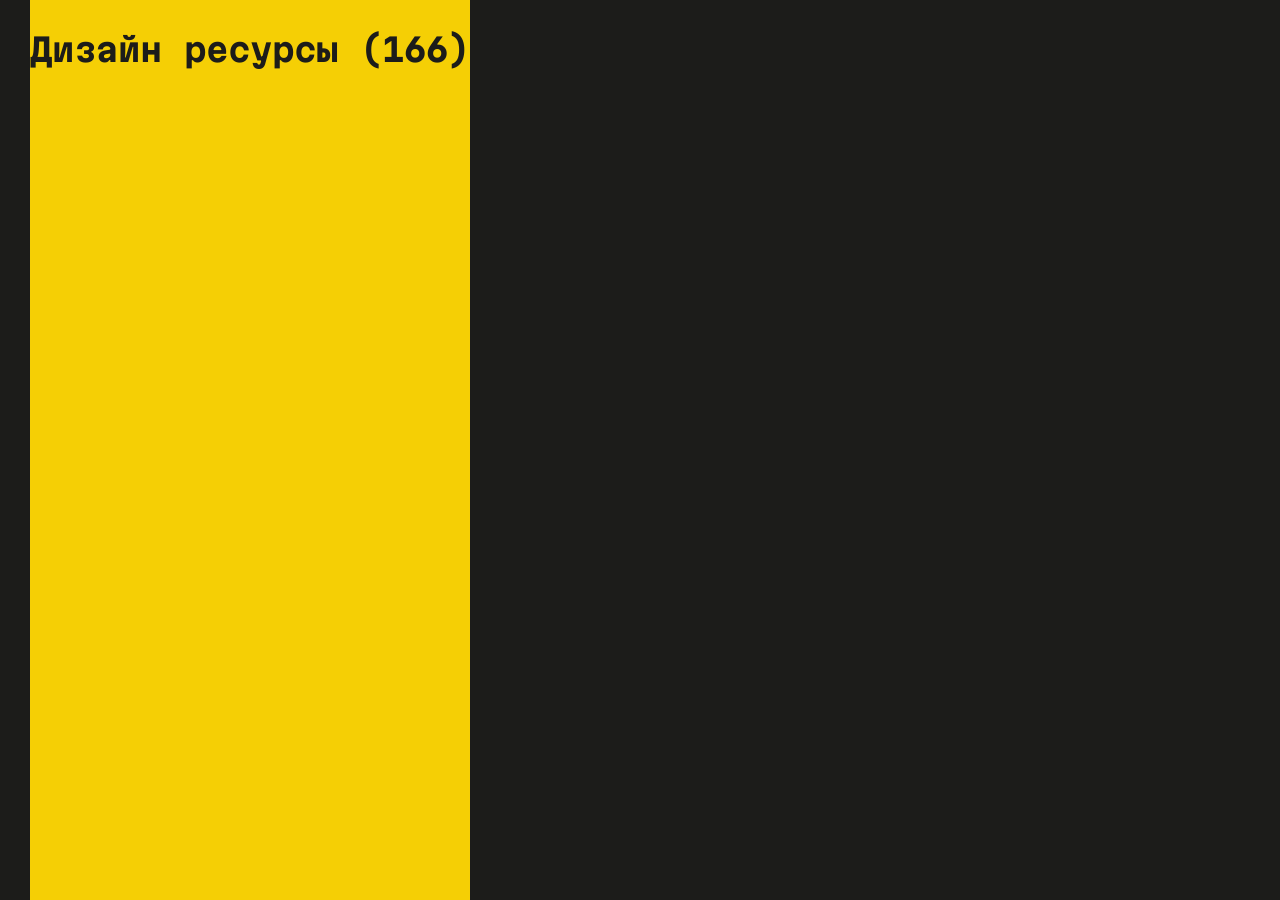
==== search.html @ 6357f6a7 "add search icon to main page with responsive design" ====
<!DOCTYPE html>
<html lang="en">

<head>
  <meta charset="UTF-8">
  <meta name="viewport" content="width=device-width, initial-scale=1.0">
  <title>Поиск - Дизайн ресурсы</title>
  <link rel="stylesheet" href="styles.css">
  <link rel="stylesheet" href="utils.css">
  <link rel="preconnect" href="https://fonts.googleapis.com">
  <link rel="preconnect" href="https://fonts.gstatic.com" crossorigin>
  <link
    href="https://fonts.googleapis.com/css2?family=Martian+Mono:wght@100..800&family=Pixelify+Sans:wght@400..700&display=swap"
    rel="stylesheet">

  <link rel="icon" href="./favicon.ico?" sizes="32x32">
  <link rel="icon" href="./favicon.svg?" type="image/svg+xml">
</head>

<body id="body-search">
  <header>

    <h1>Дизайн ресурсы</h1>

  </header>
  <main>
    test
  </main>
  <script src="script.js" type="module"></script>
  <script src="script.js" type="module"></script>
</body>

</html>
---- styles.css ----
body {
  display: flex;
  margin: 0;
  font-family: "Martian Mono", Arial, Helvetica, sans-serif;
}

#body-main {
  background-color: var(--yellow);
}

#body-search {
  background-color: var(--black);
  color: var(--white);
}

main {
  display: flex;
  flex-direction: row;
  width: 100%;
}

section {
  display: flex;
  flex-direction: column;
}

.section-container {
  background-color: var(--white);
  height: fit-content;
}

.accordion {
  display: flex;
  gap: 10px;
  align-items: start;
  padding: 10px;
}

.accordion-text {
  width: 100%;
}

.accordion:hover {
  background-color: var(--yellow);
}

a:hover {
  background-color: var(--white);
  font-weight: bold;
}

h3:hover,
img:hover {

  cursor: pointer;
}

.closed.accordion-links {
  display: none;
}

.open {
  display: block;
}

.open.accordion-links {
  display: initial;
}

.link-container {
  display: flex;
  gap: 10px;
  flex-direction: row;
  align-items: start;
  padding: 8px 0;
}

.accordion-links {
  margin-top: 20px;
}

img {
  width: 20px;
  height: 20px;
}

.img-container {
  width: 20px;
  height: 20px;
}

/*--------------*/

#icon-big {
  width: 38px;
  height: 38px;
}

header {
  display: flex;
  gap: 30px;
}
---- utils.css ----
@property --yellow {
  syntax: "<color>";
  inherits: false;
  initial-value: #F5CF05;
}

@property --white {
  syntax: "<color>";
  inherits: false;
  initial-value: #FAFAF9;
}

@property --black {
  syntax: "<color>";
  inherits: false;
  initial-value: #1C1C1A;
}


.body-medium {
  font-family: "Martian Mono", monospace;
  font-optical-sizing: auto;
  font-weight: medium;
  font-style: normal;
  font-variation-settings:
    "wdth" 100;
}

h3 {
  margin: 0;
}

a {
  color: inherit;
}

img {
  height: 20px;
  width: 20px;
}

p {
  line-height: 150%;
  margin: 0;
}

h1 {
  margin: 0;
  padding: 0;
}

/* */

@media (min-width: 480px) {
  header {
    writing-mode: sideways-lr;
    text-orientation: mixed;
    color: var(--black);
    height: 100vh;
    display: flex;
    justify-content: end;
    font-weight: lighter;
    position: sticky;
    background-color: var(--yellow);
    position: fixed;
    z-index: 1;
  }

  body {
    flex-direction: row;
  }
}

/* */

@media (max-width: 479px) {

  /* Mobile Small */
  body {
    flex-direction: column;
    padding: 16px;
  }

  header {
    color: var(--black);
    position: fixed;
    background-color: var(--yellow);
    width: 100%;
    padding-bottom: 16px;
  }

  main {
    padding-left: 0;
    padding-top: 60px;
    padding-bottom: 16px;
    flex-direction: column;
  }

  section {
    width: 100%;
  }

  h1 {
    font-size: 22px;
    width: fit-content;
  }

  h2 {
    font-size: 16px;
  }

  h3 {
    font-size: 14px;
  }

  p {
    font-size: 12px;
  }

  body {
    padding: 0 16px;
    gap: 16px;
  }

  header {
    padding-top: 16px;
    gap: 0;
    justify-content: space-between;
    width: calc(100% - 32px);
  }

  main {
    gap: 16px;
  }

  .section-container {
    padding: 10px;
    padding-top: 0;
  }

  #icon-big {
    width: 28px;
    height: 28px;
  }
}

@media (min-width: 480px) and (max-width: 767px) {

  /* Mobile Large */
  main {
    flex-direction: column;
    padding-top: 16px;
    padding-bottom: 16px;
  }

  section {
    width: 100%;
  }

  h1 {
    font-size: 18px;
  }

  h2 {
    font-size: 16px;
  }

  h3 {
    font-size: 14px;
  }

  p {
    font-size: 12px;
  }

  body {
    padding: 0 16px;
    gap: 16px;
  }

  header {
    padding: 16px 0;
  }

  main {
    gap: 16px;
    padding-left: 40px;
  }

  .section-container {
    padding: 10px;
    padding-top: 0;
  }

  #icon-big {
    width: 26px;
    height: 26px;
  }

}

@media (min-width: 768px) and (max-width: 1023px) {
  /* Tablet */

  main {
    flex-direction: column;
    padding-top: 30px;
    padding-bottom: 30px;
  }

  section {
    width: 100%;
  }

  body {
    padding: 0 30px;
    gap: 30px;
  }

  header {
    padding: 30px 0;
  }

  main {
    gap: 30px;
    padding-left: 80px;
  }

  .section-container {
    padding: 20px;
    padding-top: 0;
    gap: 10px;
  }

  #icon-big {
    width: 38px;
    height: 38px;
  }
}

@media (min-width: 1024px) and (max-width: 1199px) {

  /* Desktop */
  h1 {
    font-size: 24px;
  }

  h2 {
    font-size: 18px;
  }

  h3 {
    font-size: 16px;
  }

  p {
    font-size: 12px;
  }

  main {
    flex-direction: row;
    gap: 30px;
    padding-left: 80px;
  }

  section {
    width: 33%;
    height: 100vh;
    /* percent relative to viewport height */
    float: left;
    overflow: scroll;
  }

  body {
    overflow: hidden;
    padding: 0 30px;
    gap: 30px;
  }

  .section-container {
    margin: 30px 0;
    padding: 20px;
    gap: 10px;
    padding-top: 0;
  }

  header {
    padding: 30px 0;
  }

  #icon-big {
    width: 30px;
    height: 30px;
  }
}

@media (min-width: 1200px) {

  /* Large Desktop */
  h1 {
    font-size: 32px;
  }

  h2 {
    font-size: 24px;
  }

  h3 {
    font-size: 18px;
  }

  p {
    font-size: 14px;
  }

  main {
    flex-direction: row;
    gap: 30px;
    padding-left: 80px;
  }

  section {
    width: 33%;
    height: 100vh;
    /* percent relative to viewport height */
    float: left;
    overflow: scroll;
  }

  body {
    overflow: hidden;
    padding: 0 30px;
    gap: 30px;
  }

  .section-container {
    margin: 30px 0;
    padding: 20px;
    gap: 10px;
    padding-top: 0;
  }

  header {
    padding: 30px 0;
  }

  #icon-big {
    width: 38px;
    height: 38px;
  }
}
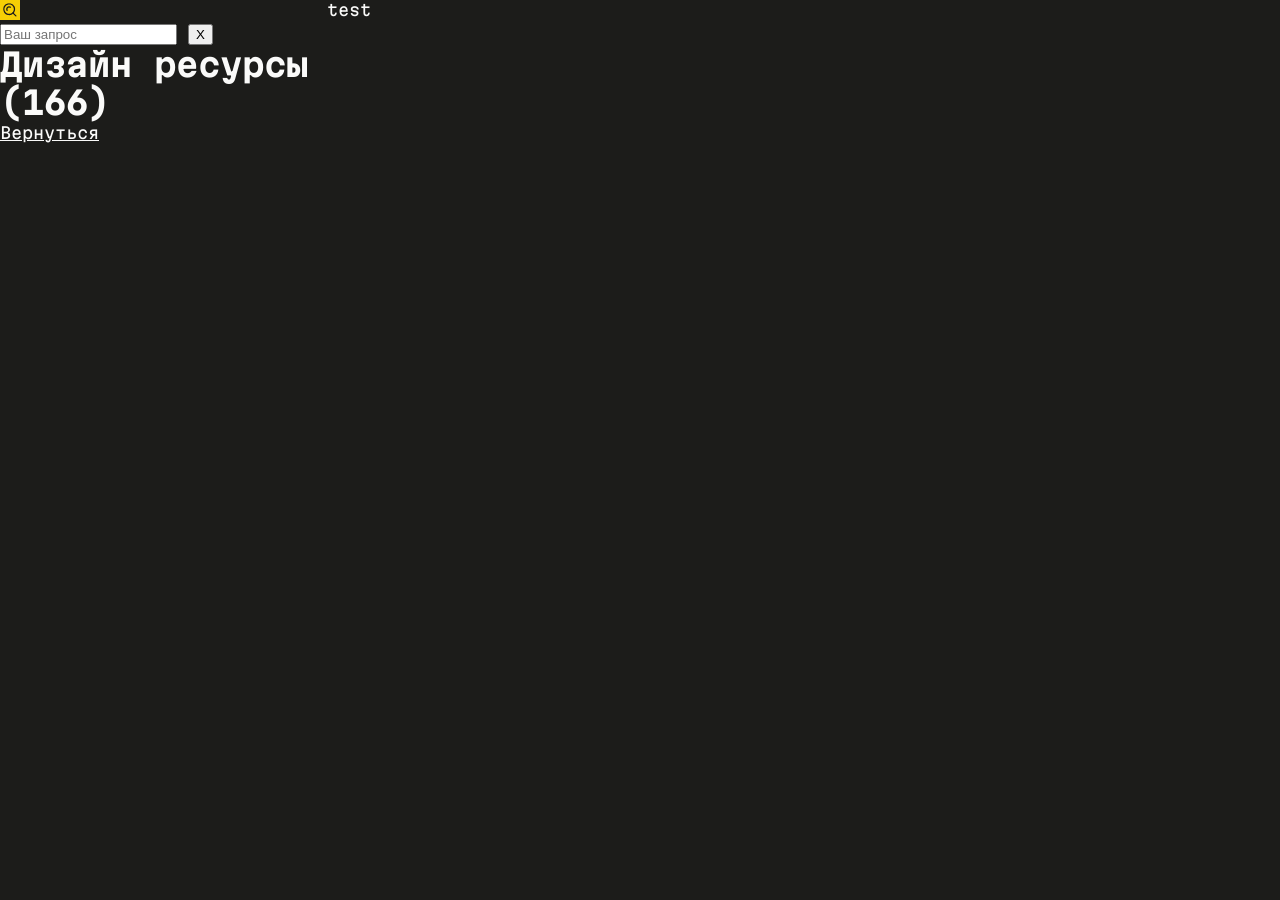
==== commit 11f96c09: "add search icon to home page" ====
--- a/search.html
+++ b/search.html
@@ -5,8 +5,7 @@
   <meta charset="UTF-8">
   <meta name="viewport" content="width=device-width, initial-scale=1.0">
   <title>Поиск - Дизайн ресурсы</title>
-  <link rel="stylesheet" href="styles.css">
-  <link rel="stylesheet" href="utils.css">
+  <link rel="stylesheet" href="search.css">
   <link rel="preconnect" href="https://fonts.googleapis.com">
   <link rel="preconnect" href="https://fonts.gstatic.com" crossorigin>
   <link
@@ -17,10 +16,20 @@
   <link rel="icon" href="./favicon.svg?" type="image/svg+xml">
 </head>
 
-<body id="body-search">
+<body>
   <header>
+    <div id="search-container">
+      <img src="search-yellow.svg">
+      <div id="search-field">
+        <input placeholder="Ваш запрос">
+        <button>X</button>
+      </div>
+    </div>
 
-    <h1>Дизайн ресурсы</h1>
+    <div id="heading">
+      <h1>Дизайн ресурсы</h1>
+      <p><a href="./index.html">Вернуться</a></p>
+    </div>
 
   </header>
   <main>
--- a/search.css
+++ b/search.css
@@ -0,0 +1,138 @@
+@property --yellow {
+  syntax: "<color>";
+  inherits: false;
+  initial-value: #F5CF05;
+}
+
+@property --white {
+  syntax: "<color>";
+  inherits: false;
+  initial-value: #FAFAF9;
+}
+
+@property --black {
+  syntax: "<color>";
+  inherits: false;
+  initial-value: #1C1C1A;
+}
+
+
+.body-medium {
+  font-family: "Martian Mono", monospace;
+  font-optical-sizing: auto;
+  font-weight: medium;
+  font-style: normal;
+  font-variation-settings:
+    "wdth" 100;
+}
+
+h3 {
+  margin: 0;
+}
+
+a {
+  color: inherit;
+}
+
+img {
+  height: 20px;
+  width: 20px;
+}
+
+p {
+  line-height: 150%;
+  margin: 0;
+}
+
+h1 {
+  margin: 0;
+  padding: 0;
+}
+
+body {
+  display: flex;
+  margin: 0;
+  font-family: "Martian Mono", Arial, Helvetica, sans-serif;
+  background-color: var(--black);
+  color: var(--white);
+}
+
+main {
+  display: flex;
+  flex-direction: row;
+  width: 100%;
+}
+
+section {
+  display: flex;
+  flex-direction: column;
+}
+
+.section-container {
+  background-color: var(--white);
+  height: fit-content;
+}
+
+.accordion {
+  display: flex;
+  gap: 10px;
+  align-items: start;
+  padding: 10px;
+}
+
+.accordion-text {
+  width: 100%;
+}
+
+.accordion:hover {
+  background-color: var(--yellow);
+}
+
+a:hover {
+  background-color: var(--white);
+  font-weight: bold;
+}
+
+h3:hover,
+img:hover {
+
+  cursor: pointer;
+}
+
+.closed.accordion-links {
+  display: none;
+}
+
+.open {
+  display: block;
+}
+
+.open.accordion-links {
+  display: initial;
+}
+
+.link-container {
+  display: flex;
+  gap: 10px;
+  flex-direction: row;
+  align-items: start;
+  padding: 8px 0;
+}
+
+.accordion-links {
+  margin-top: 20px;
+}
+
+img {
+  width: 20px;
+  height: 20px;
+}
+
+.img-container {
+  width: 20px;
+  height: 20px;
+}
+
+body {
+  flex-direction: row;
+}
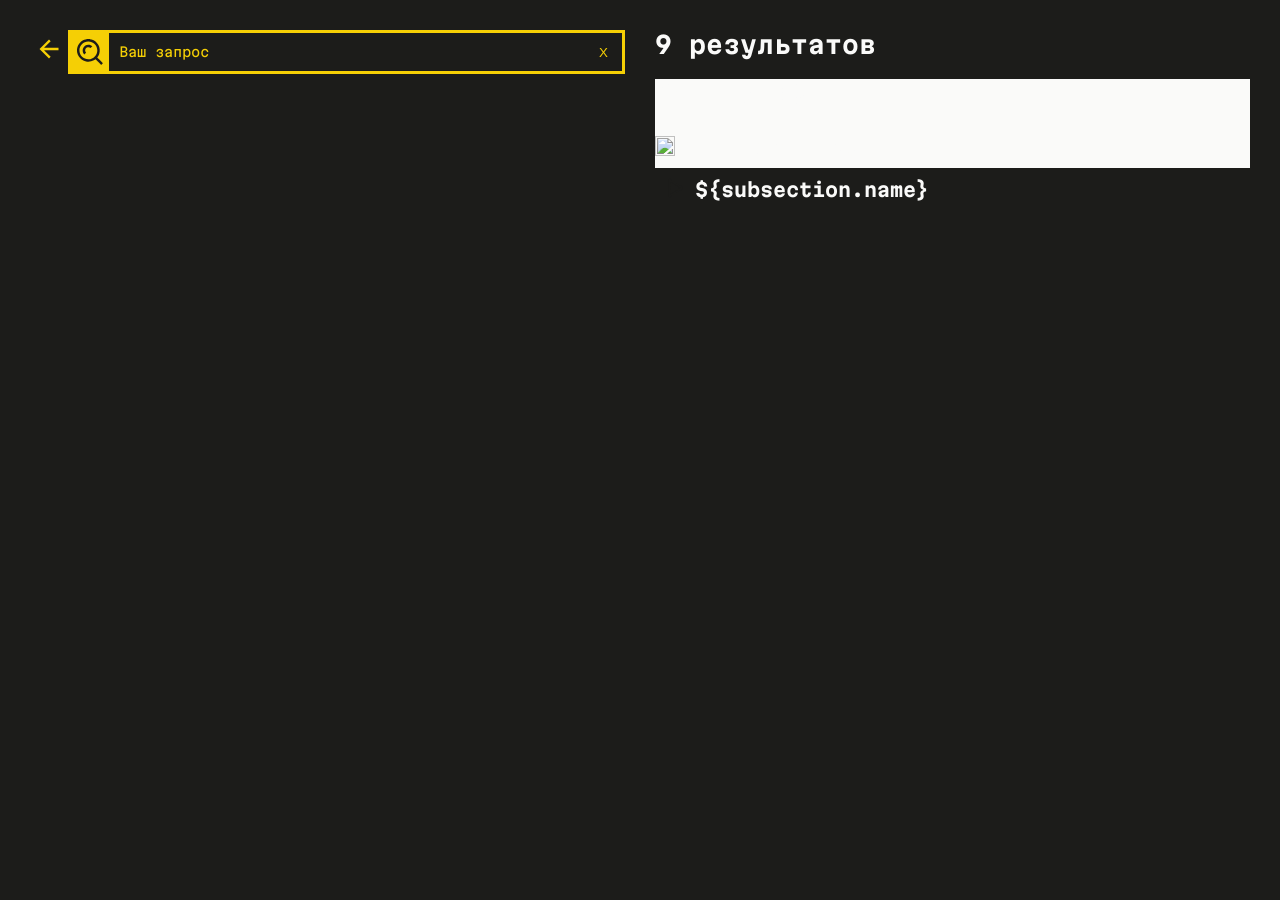
==== commit 78f0edfb: "initial input field design on pc" ====
--- a/search.html
+++ b/search.html
@@ -18,25 +18,49 @@
 
 <body>
   <header>
-    <div id="search-container">
-      <img src="search-yellow.svg">
-      <div id="search-field">
-        <input placeholder="Ваш запрос">
-        <button>X</button>
+    <div id="outer-search-container">
+      <a href="./index.html" id="search-link"><img id="back-icon" src="back-icon.svg"></a>
+      <div id="search-container">
+        <img id="icon-big" src="search-yellow.svg">
+        <div id="search-field">
+          <input placeholder="Ваш запрос">
+          <button id="cancel-btn">X</button>
+        </div>
       </div>
     </div>
 
     <div id="heading">
-      <h1>Дизайн ресурсы</h1>
-      <p><a href="./index.html">Вернуться</a></p>
+      <h1>Поиск</h1>
     </div>
 
   </header>
   <main>
-    test
+    <h2 id="h2-search">9 результатов</h2>
+    <div id="results-sections">
+      <div class="section-container">
+        <h2>${header}</h2>
+        <div class="link-container">
+          <div class="img-container">
+            <img src='http://www.google.com/s2/favicons?domain=${linkData.link}' />
+          </div>
+          <p><a href="${linkData.link}" target="_blank">${linkData.name}</a></p>
+        </div>
+      </div>
+      <div class="accordion">
+        <img src="list-icon-closed.svg" id="${header}${subsection.name}" class="closed">
+        <div class="accordion-text">
+          <h3 id="${header}${subsection.name}" class="closed">${subsection.name}</h3>
+          <div class="accordion-links closed" id="${header}${subsection.name}">
+            ${linksHTML}
+          </div>
+        </div>
+      </div>
+    </div>
+    <div id="reults-links">
+
+    </div>
   </main>
-  <script src="script.js" type="module"></script>
-  <script src="script.js" type="module"></script>
+  <script src="search.js" type="module"></script>
 </body>
 
 </html>
--- a/search.css
+++ b/search.css
@@ -16,7 +16,7 @@
   initial-value: #1C1C1A;
 }
 
-
+/*
 .body-medium {
   font-family: "Martian Mono", monospace;
   font-optical-sizing: auto;
@@ -25,6 +25,7 @@
   font-variation-settings:
     "wdth" 100;
 }
+*/
 
 h3 {
   margin: 0;
@@ -32,6 +33,19 @@
 
 a {
   color: inherit;
+}
+
+#search-link {
+  background-color: transparent;
+  color: transparent;
+}
+
+#search-link:hover {
+  box-shadow: 0 0 0 3px var(--yellow) inset;
+  z-index: 1;
+  background-color: transparent;
+  padding: 0;
+  margin: 0;
 }
 
 img {
@@ -55,13 +69,98 @@
   font-family: "Martian Mono", Arial, Helvetica, sans-serif;
   background-color: var(--black);
   color: var(--white);
+  padding: 0 30px;
+  gap: 30px;
+}
+
+header {
+  width: 50%;
+  padding: 30px 0;
 }
 
 main {
   display: flex;
-  flex-direction: row;
-  width: 100%;
-}
+  flex-direction: column;
+  width: 50%;
+  padding: 30px 0;
+}
+
+#outer-search-container {
+  display: flex;
+  flex-direction: row;
+  width: 100%;
+
+}
+
+#search-container {
+  display: flex;
+  flex-direction: row;
+  width: 100%;
+  border: 3px solid var(--yellow);
+}
+
+#icon-big,
+#back-icon {
+  width: 38px;
+  height: 38px;
+}
+
+#search-field {
+  display: flex;
+  width: 100%;
+  padding: 8px;
+}
+
+input {
+  background-color: var(--black);
+  border: none;
+  width: 100%;
+  font-family: inherit;
+  color: var(--yellow);
+}
+
+input:focus {
+  background-color: var(--black);
+  border: none;
+  outline: none;
+  width: 100%;
+  font-family: inherit;
+  color: var(--white);
+}
+
+::placeholder {
+  color: var(--yellow);
+  opacity: 1;
+}
+
+#cancel-btn {
+  background-color: transparent;
+  border: none;
+  color: var(--yellow);
+  font-size: ;
+}
+
+#heading {
+  writing-mode: sideways-lr;
+  text-orientation: mixed;
+  color: var(--yellow);
+  height: 100vh;
+  display: flex;
+  justify-content: end;
+  font-weight: lighter;
+  align-items: end;
+  position: sticky;
+  position: fixed;
+  z-index: 1;
+  gap: 30px;
+  padding-top: 30px;
+}
+
+#h2-search {
+  margin: 0;
+}
+
+/* ------ */
 
 section {
   display: flex;
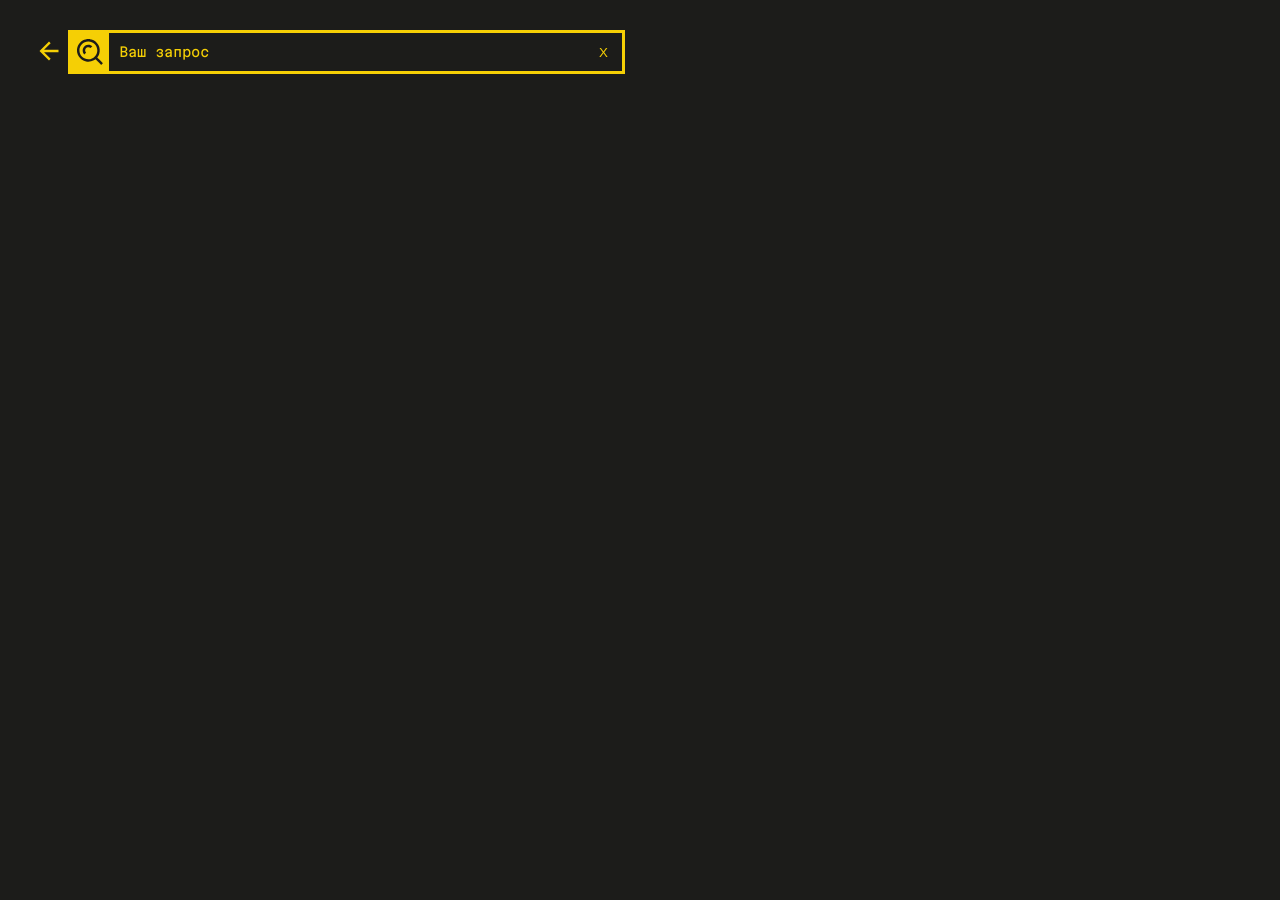
==== commit a8782e87: "finish search on pc screen" ====
--- a/search.html
+++ b/search.html
@@ -35,26 +35,8 @@
 
   </header>
   <main>
-    <h2 id="h2-search">9 результатов</h2>
+    <h2 id="h2-search"></h2>
     <div id="results-sections">
-      <div class="section-container">
-        <h2>${header}</h2>
-        <div class="link-container">
-          <div class="img-container">
-            <img src='http://www.google.com/s2/favicons?domain=${linkData.link}' />
-          </div>
-          <p><a href="${linkData.link}" target="_blank">${linkData.name}</a></p>
-        </div>
-      </div>
-      <div class="accordion">
-        <img src="list-icon-closed.svg" id="${header}${subsection.name}" class="closed">
-        <div class="accordion-text">
-          <h3 id="${header}${subsection.name}" class="closed">${subsection.name}</h3>
-          <div class="accordion-links closed" id="${header}${subsection.name}">
-            ${linksHTML}
-          </div>
-        </div>
-      </div>
     </div>
     <div id="reults-links">
 
--- a/search.css
+++ b/search.css
@@ -82,13 +82,16 @@
   display: flex;
   flex-direction: column;
   width: 50%;
-  padding: 30px 0;
+  padding: 36px 0;
+  gap: 16px;
 }
 
 #outer-search-container {
   display: flex;
   flex-direction: row;
   width: 100%;
+  align-items: center;
+  justify-content: center;
 
 }
 
@@ -125,7 +128,6 @@
   outline: none;
   width: 100%;
   font-family: inherit;
-  color: var(--white);
 }
 
 ::placeholder {
@@ -138,6 +140,12 @@
   border: none;
   color: var(--yellow);
   font-size: ;
+}
+
+#cancel-btn:hover {
+  background-color: var(--yellow);
+  font-weight: bold;
+  color: var(--black);
 }
 
 #heading {
@@ -168,7 +176,6 @@
 }
 
 .section-container {
-  background-color: var(--white);
   height: fit-content;
 }
 
@@ -190,6 +197,7 @@
 a:hover {
   background-color: var(--white);
   font-weight: bold;
+  color: var(--black);
 }
 
 h3:hover,
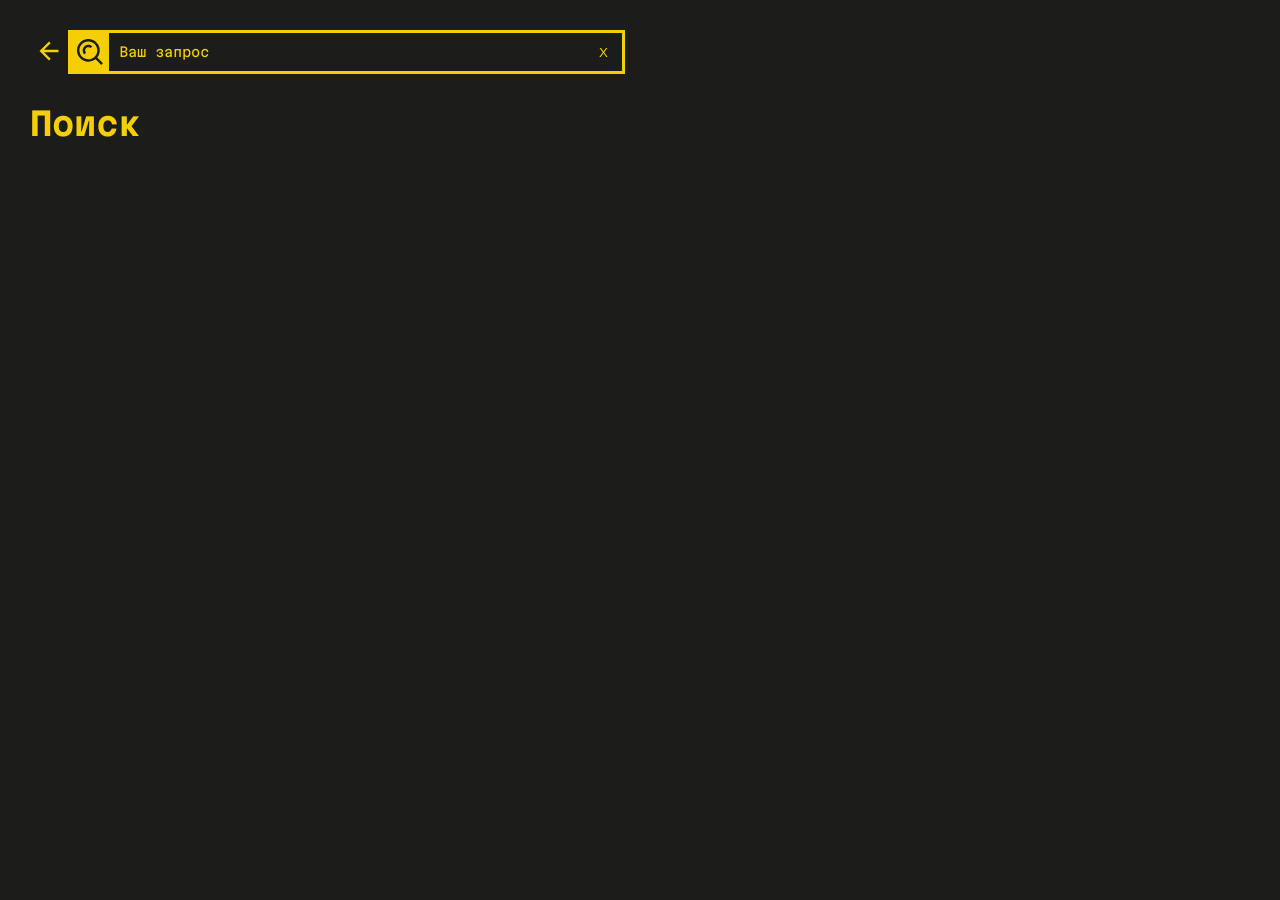
==== commit 170dd27b: "make search page responsive" ====
--- a/search.html
+++ b/search.html
@@ -38,9 +38,6 @@
     <h2 id="h2-search"></h2>
     <div id="results-sections">
     </div>
-    <div id="reults-links">
-
-    </div>
   </main>
   <script src="search.js" type="module"></script>
 </body>
--- a/search.css
+++ b/search.css
@@ -71,19 +71,24 @@
   color: var(--white);
   padding: 0 30px;
   gap: 30px;
+  flex-direction: row;
 }
 
 header {
   width: 50%;
   padding: 30px 0;
+  height: fit-content;
 }
 
 main {
   display: flex;
   flex-direction: column;
   width: 50%;
-  padding: 36px 0;
+  height: 100vh;
+  padding: 0;
   gap: 16px;
+  float: left;
+  overflow: scroll;
 }
 
 #outer-search-container {
@@ -152,7 +157,7 @@
   writing-mode: sideways-lr;
   text-orientation: mixed;
   color: var(--yellow);
-  height: 100vh;
+  height: fit-content;
   display: flex;
   justify-content: end;
   font-weight: lighter;
@@ -166,10 +171,18 @@
 
 #h2-search {
   margin: 0;
+  padding-top: 36px;
+}
+
+#results-sections {
+  padding-bottom: 36px;
 }
 
 /* ------ */
 
+/* 1200 and bigger - 1024+ - 768+ - 480+ - 368+ - 367 and smaller */
+
+/* ------ */
 section {
   display: flex;
   flex-direction: column;
@@ -240,6 +253,72 @@
   height: 20px;
 }
 
-body {
-  flex-direction: row;
+/* ------ */
+
+@media (max-width: 767px) {
+  body {
+    flex-direction: column;
+    padding: 16px;
+    gap: 16px;
+    height: calc(100vh - 36px);
+  }
+
+  header,
+  main {
+    width: auto;
+    padding-bottom: 0;
+    padding-top: 0;
+  }
+
+  main {
+    padding-left: 36px;
+  }
+
+  #h2-search {
+    padding-top: 14px;
+  }
+
+  #results-section {
+    width: auto;
+    height: fit-content;
+  }
+
+  h1 {
+    font-size: 18px;
+  }
+
+  h2 {
+    font-size: 16px;
+  }
+
+  h3 {
+    font-size: 14px;
+  }
+
+  p {
+    font-size: 12px;
+  }
+
+}
+
+@media (max-width: 368px) {
+  #heading {
+    writing-mode: horizontal-tb;
+    text-orientation: initial;
+    color: var(--yellow);
+    height: fit-content;
+    display: flex;
+    justify-content: start;
+    font-weight: lighter;
+    align-items: start;
+    position: sticky;
+    position: initial;
+    z-index: 1;
+    gap: 30px;
+    padding-top: 30px;
+  }
+
+  main {
+    padding-left: 0;
+  }
 }
